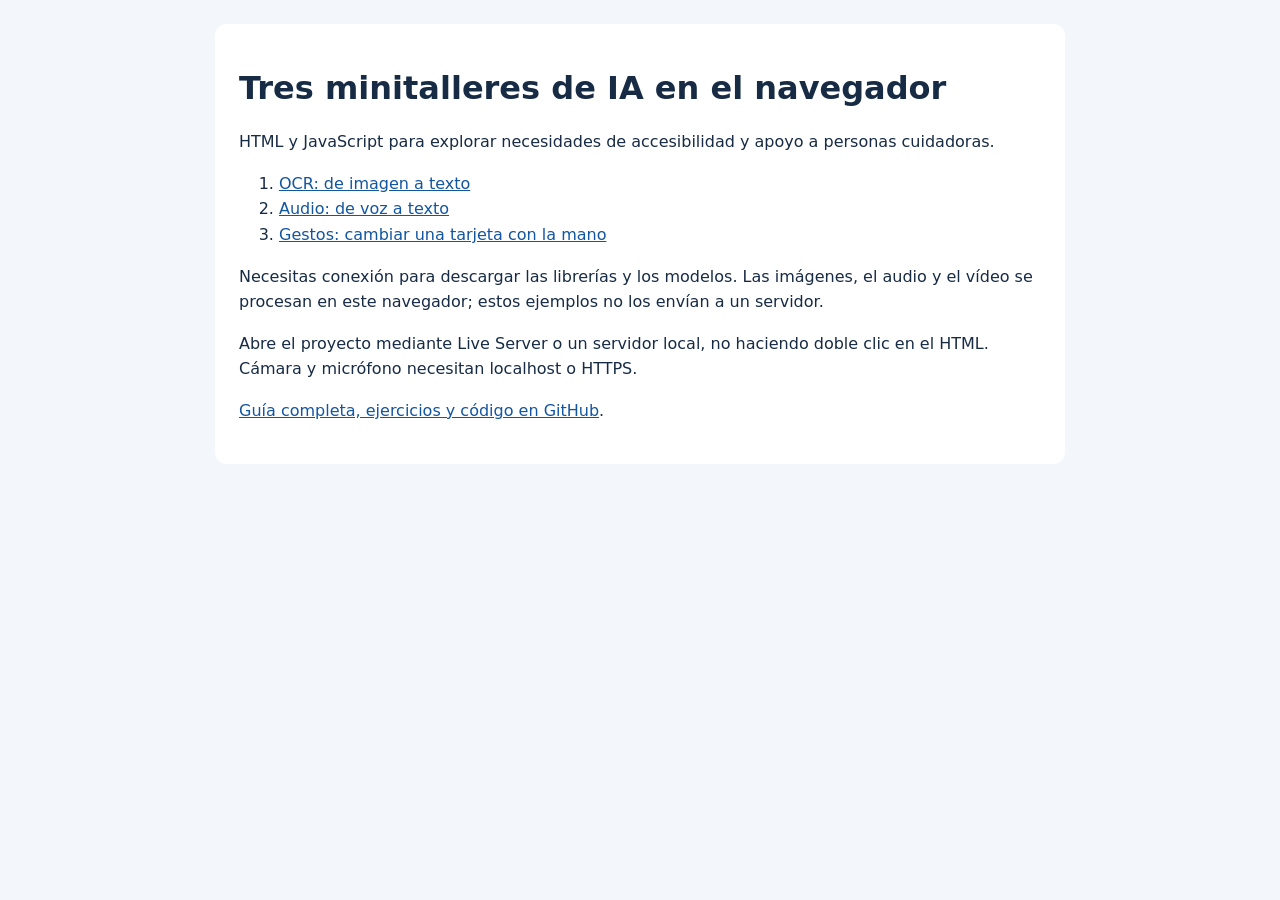
==== index.html @ 95623c6a "Añade tres minitalleres guiados de IA local para DWEC" ====
<!doctype html>
<html lang="es">
<head>
  <meta charset="utf-8">
  <meta name="viewport" content="width=device-width, initial-scale=1">
  <title>Minitalleres de IA · DWEC</title>
  <link rel="stylesheet" href="estilos.css">
</head>
<body><main>
  <h1>Tres minitalleres de IA en el navegador</h1>
  <p>HTML y JavaScript para explorar necesidades de accesibilidad y apoyo a personas cuidadoras.</p>
  <ol>
    <li><a href="01-ocr/">OCR: de imagen a texto</a></li>
    <li><a href="02-audio/">Audio: de voz a texto</a></li>
    <li><a href="03-gestos/">Gestos: cambiar una tarjeta con la mano</a></li>
  </ol>
  <p>Necesitas conexión para descargar las librerías y los modelos. Las imágenes, el audio y el vídeo se procesan en este navegador; estos ejemplos no los envían a un servidor.</p>
  <p>Abre el proyecto mediante Live Server o un servidor local, no haciendo doble clic en el HTML. Cámara y micrófono necesitan localhost o HTTPS.</p>
  <p><a href="https://github.com/iesataulfoargentasor/dwec-ia-minitalleres#readme">Guía completa, ejercicios y código en GitHub</a>.</p>
</main></body>
</html>
---- estilos.css ----
:root { font-family: system-ui, sans-serif; color: #172b45; background: #f3f6fa; }
body { max-width: 850px; margin: auto; padding: 24px; line-height: 1.6; }
main { background: white; padding: 24px; border-radius: 12px; }
h1 { line-height: 1.2; }
a { color: #1255a0; }
button, input, textarea { font: inherit; }
button { padding: 12px 18px; margin: 6px 6px 6px 0; cursor: pointer; }
button:disabled { cursor: wait; }
:focus-visible { outline: 3px solid #a04400; outline-offset: 3px; }
label { display: block; font-weight: bold; margin-top: 16px; }
textarea { box-sizing: border-box; width: 100%; min-height: 170px; padding: 12px; }
input { max-width: 100%; }
video, img { display: block; max-width: 100%; max-height: 360px; margin: 12px 0; }
audio { max-width: 100%; }
.estado { padding: 12px; background: #eaf2ff; min-height: 1.6em; }
.tarjeta { border: 2px solid #bbc9da; padding: 20px; font-size: 1.3rem; }
code { background: #eef1f5; padding: 2px 5px; }
[hidden] { display: none !important; }
@media (max-width: 500px) { body { padding: 12px; } main { padding: 16px; } }
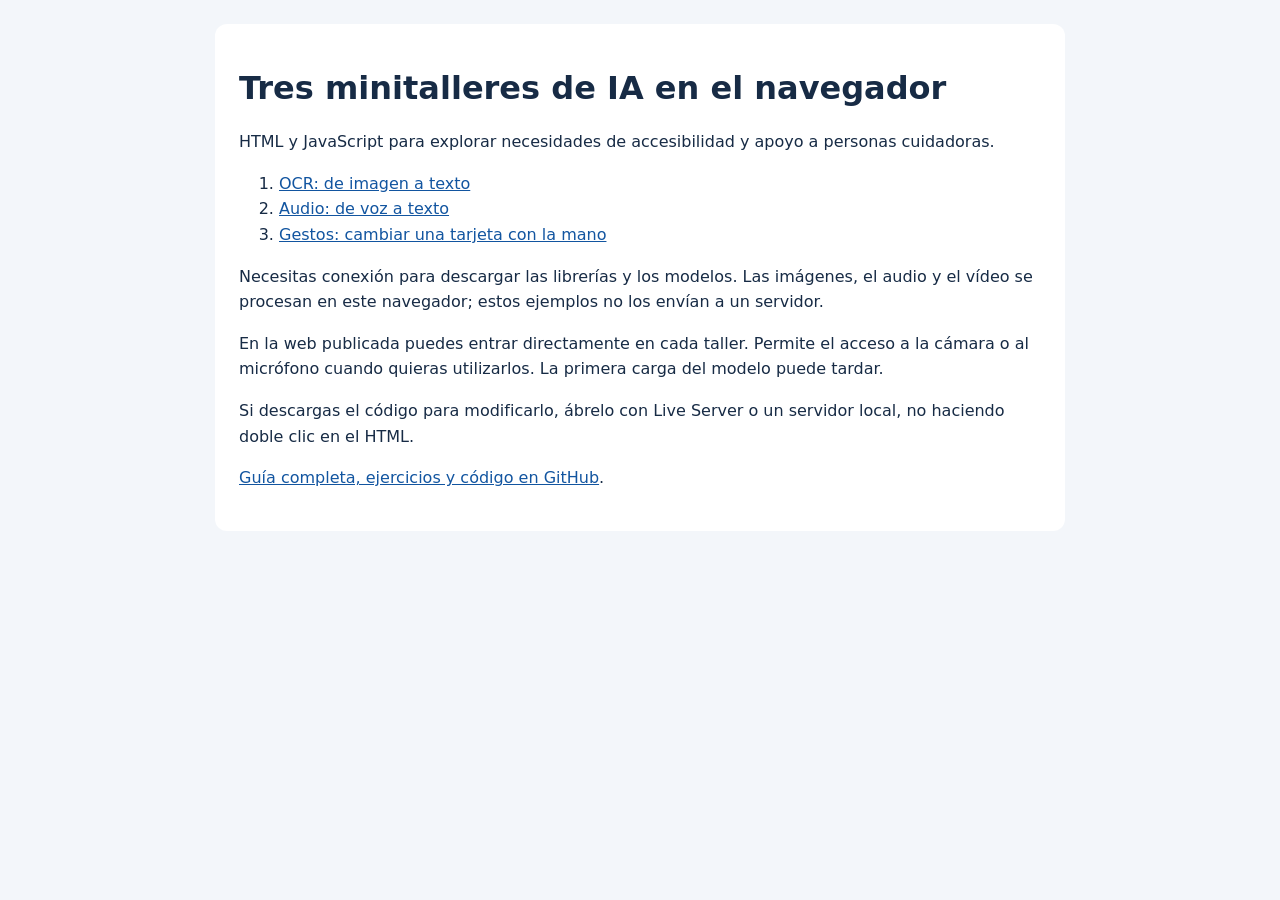
==== commit ea129409: "Añade acceso directo a los talleres publicados en GitHub Pages" ====
--- a/index.html
+++ b/index.html
@@ -15,7 +15,8 @@
     <li><a href="03-gestos/">Gestos: cambiar una tarjeta con la mano</a></li>
   </ol>
   <p>Necesitas conexión para descargar las librerías y los modelos. Las imágenes, el audio y el vídeo se procesan en este navegador; estos ejemplos no los envían a un servidor.</p>
-  <p>Abre el proyecto mediante Live Server o un servidor local, no haciendo doble clic en el HTML. Cámara y micrófono necesitan localhost o HTTPS.</p>
+  <p>En la web publicada puedes entrar directamente en cada taller. Permite el acceso a la cámara o al micrófono cuando quieras utilizarlos. La primera carga del modelo puede tardar.</p>
+  <p>Si descargas el código para modificarlo, ábrelo con Live Server o un servidor local, no haciendo doble clic en el HTML.</p>
   <p><a href="https://github.com/iesataulfoargentasor/dwec-ia-minitalleres#readme">Guía completa, ejercicios y código en GitHub</a>.</p>
 </main></body>
 </html>
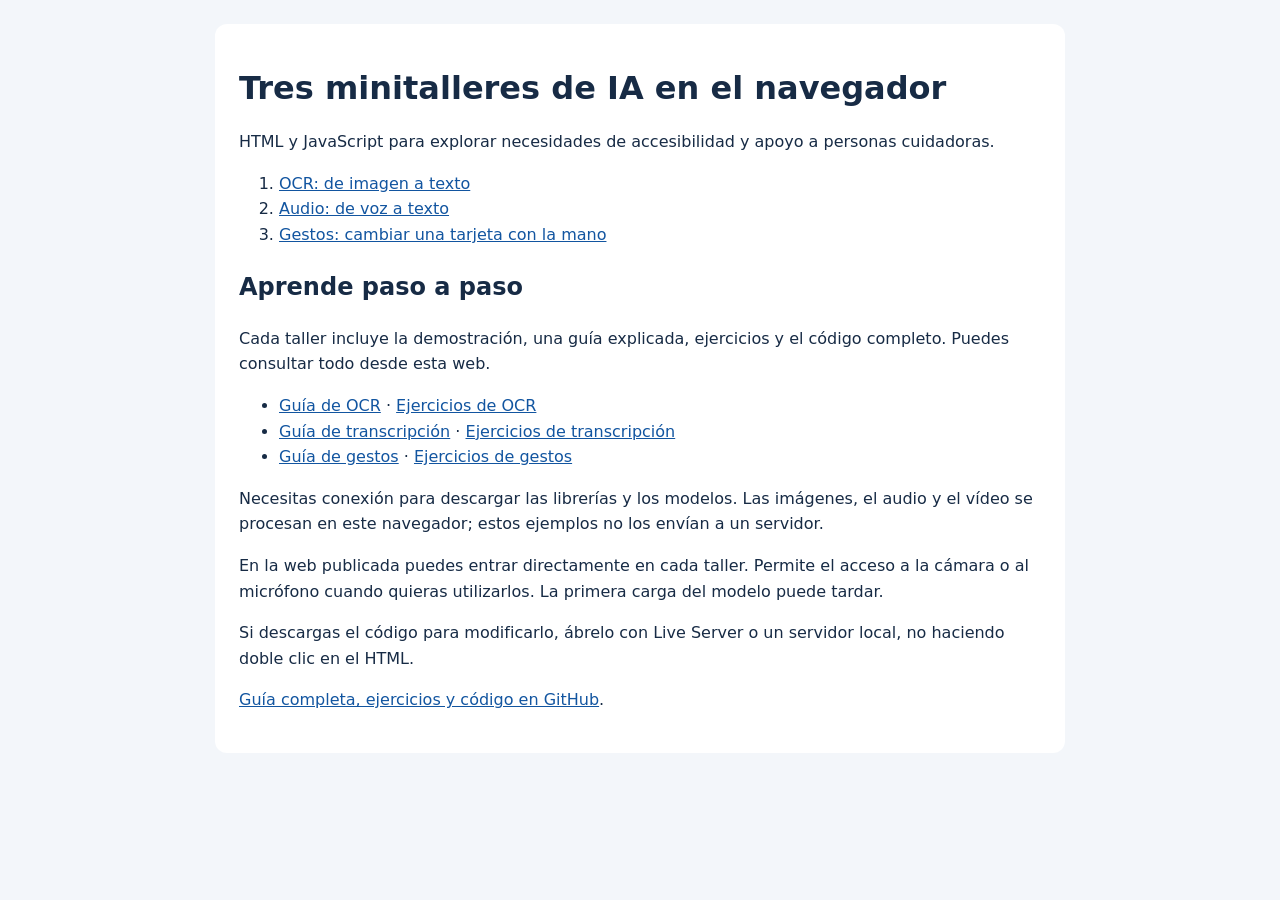
==== commit b78581d6: "Integra guías paso a paso, ejercicios y código en la web" ====
--- a/index.html
+++ b/index.html
@@ -14,6 +14,13 @@
     <li><a href="02-audio/">Audio: de voz a texto</a></li>
     <li><a href="03-gestos/">Gestos: cambiar una tarjeta con la mano</a></li>
   </ol>
+  <h2>Aprende paso a paso</h2>
+  <p>Cada taller incluye la demostración, una guía explicada, ejercicios y el código completo. Puedes consultar todo desde esta web.</p>
+  <ul>
+    <li><a href="01-ocr/#guia">Guía de OCR</a> · <a href="01-ocr/#ejercicios">Ejercicios de OCR</a></li>
+    <li><a href="02-audio/#guia">Guía de transcripción</a> · <a href="02-audio/#ejercicios">Ejercicios de transcripción</a></li>
+    <li><a href="03-gestos/#guia">Guía de gestos</a> · <a href="03-gestos/#ejercicios">Ejercicios de gestos</a></li>
+  </ul>
   <p>Necesitas conexión para descargar las librerías y los modelos. Las imágenes, el audio y el vídeo se procesan en este navegador; estos ejemplos no los envían a un servidor.</p>
   <p>En la web publicada puedes entrar directamente en cada taller. Permite el acceso a la cámara o al micrófono cuando quieras utilizarlos. La primera carga del modelo puede tardar.</p>
   <p>Si descargas el código para modificarlo, ábrelo con Live Server o un servidor local, no haciendo doble clic en el HTML.</p>
--- a/estilos.css
+++ b/estilos.css
@@ -17,3 +17,22 @@
 code { background: #eef1f5; padding: 2px 5px; }
 [hidden] { display: none !important; }
 @media (max-width: 500px) { body { padding: 12px; } main { padding: 16px; } }
+.navegacion-taller { display: flex; flex-wrap: wrap; gap: 10px; margin: 24px 0; }
+.navegacion-taller a { padding: 10px 14px; background: #eaf2ff; border-radius: 6px; }
+.guia { border-top: 2px solid #bbc9da; margin-top: 36px; padding-top: 20px; }
+.guia h3 { margin-top: 32px; line-height: 1.35; }
+.guia p, .guia li { overflow-wrap: anywhere; }
+.guia li { margin-bottom: 8px; }
+.guia pre { max-width: 100%; overflow-x: auto; padding: 16px; background: #eef1f5; border-radius: 6px; font-size: .9rem; line-height: 1.65; }
+.guia pre code { padding: 0; background: none; white-space: pre; }
+.guia details { margin: 16px 0; border: 1px solid #bbc9da; padding: 12px; border-radius: 6px; }
+.guia summary { cursor: pointer; font-weight: bold; padding: 6px; }
+.nota-guia { background: #fff6e5; border-left: 4px solid #a04400; padding: 16px; }
+[id] { scroll-margin-top: 20px; }
+@media print {
+  body { max-width: none; background: white; padding: 0; }
+  main { padding: 0; }
+  .navegacion-taller, #demo, .guia details { display: none; }
+  .guia { border: 0; margin: 0; }
+  .guia pre, .guia pre code { white-space: pre-wrap; overflow-wrap: anywhere; }
+}
